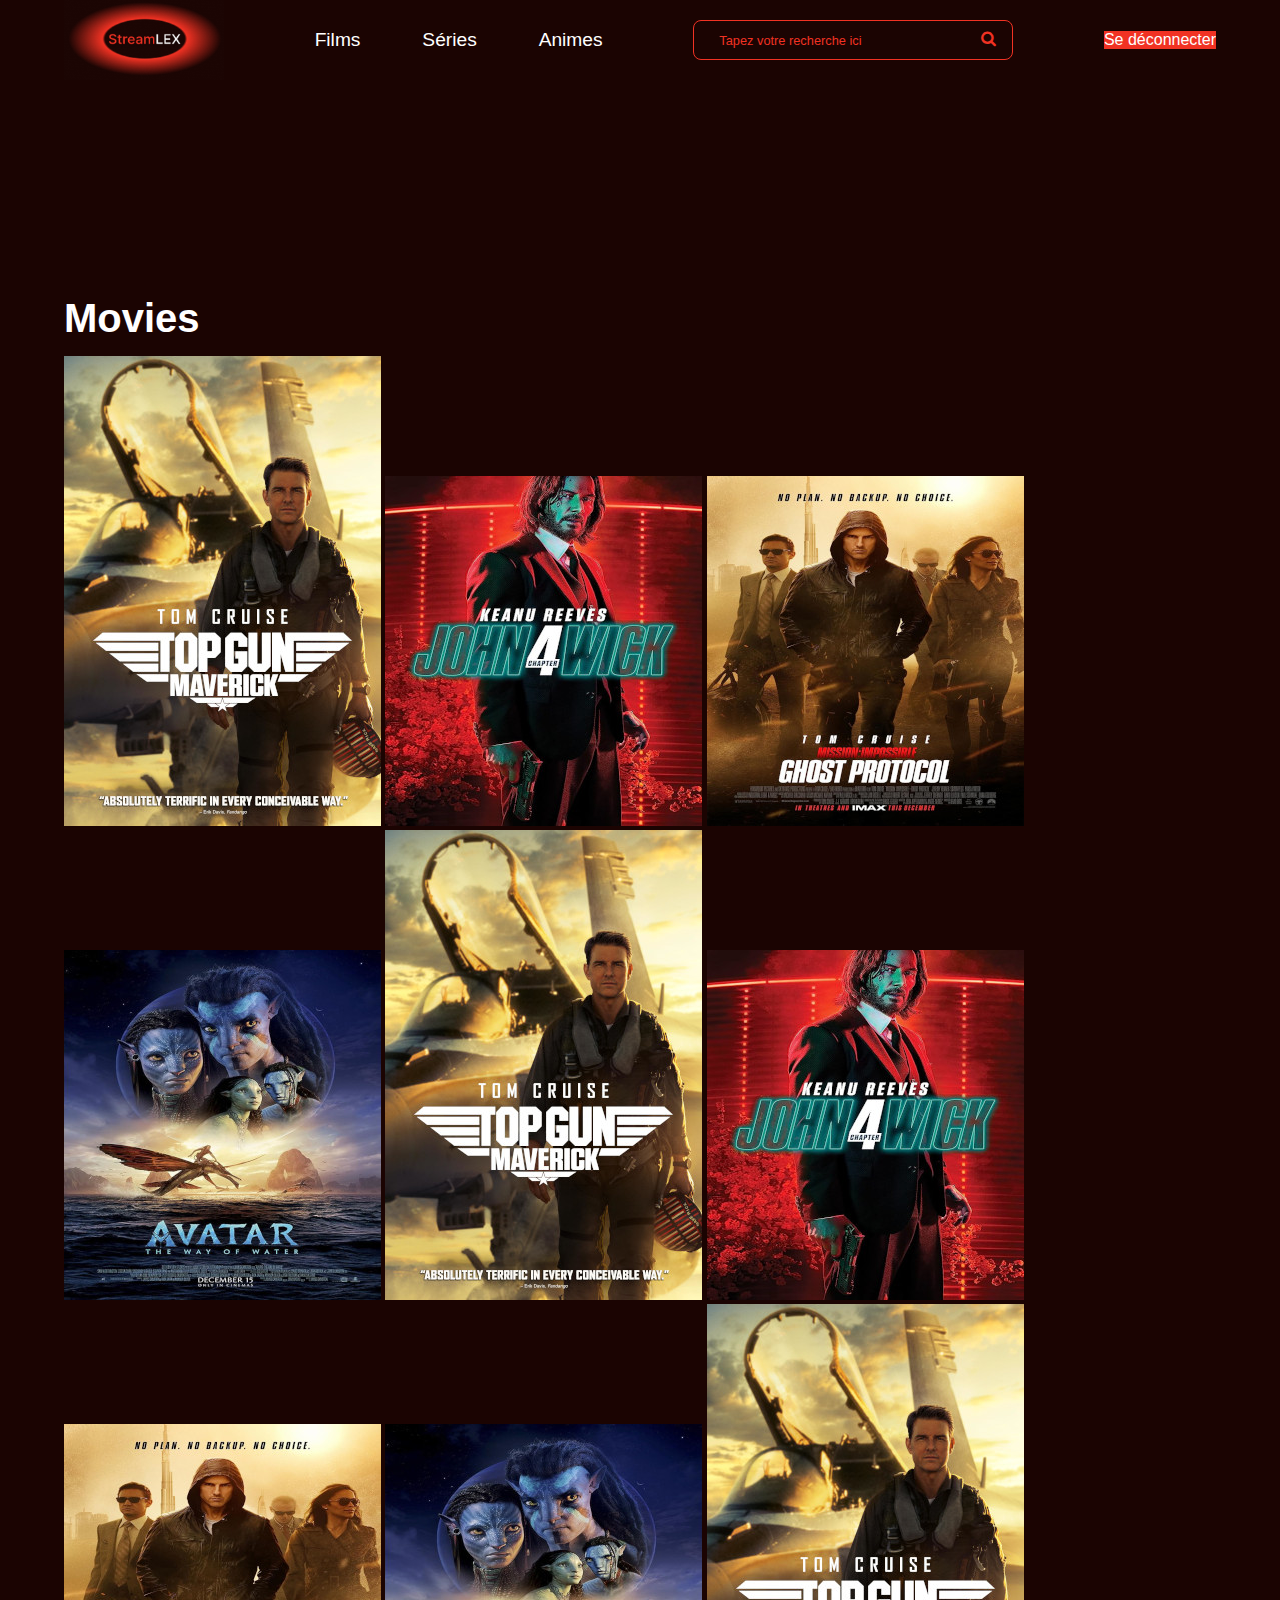
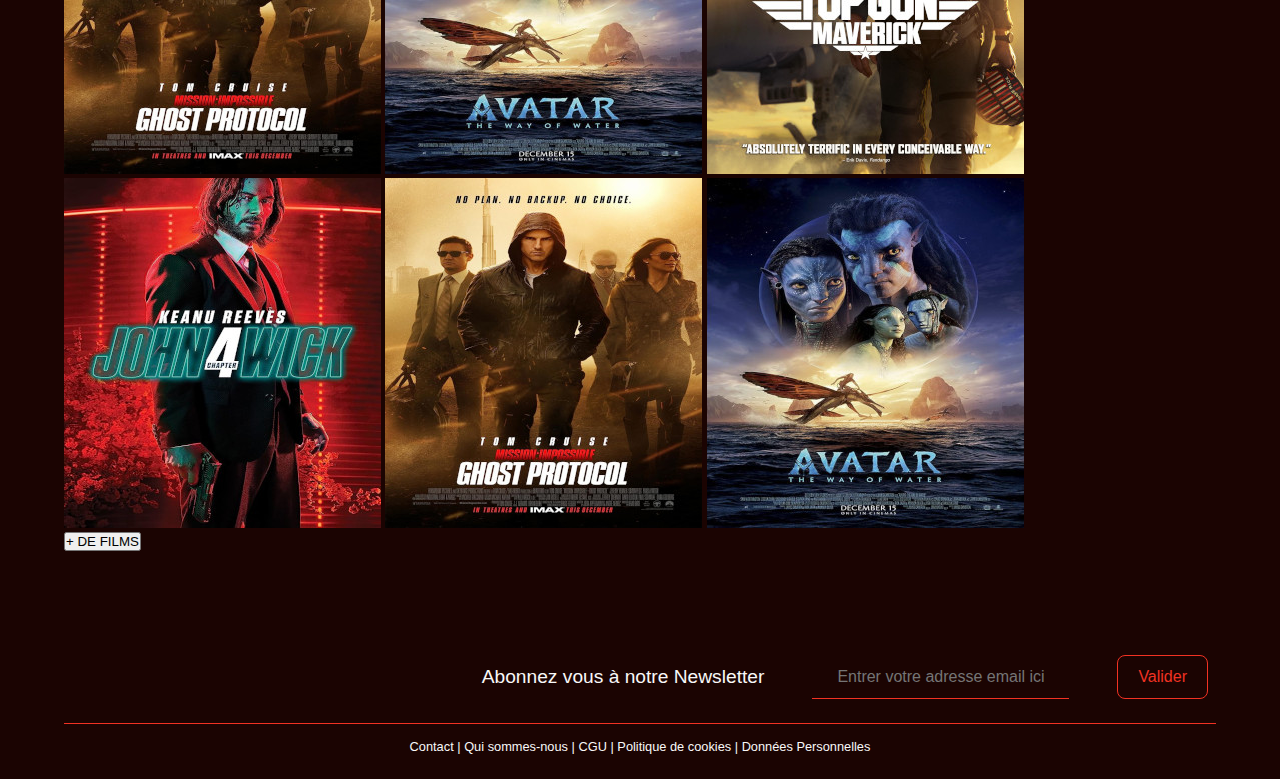
==== animes.html @ 14ee90f1 "page home and page home connected add - more pages to be added" ====
<!DOCTYPE html>
<html lang="en">
  <head>
    <meta charset="UTF-8" />
    <meta name="viewport" content="width=device-width, initial-scale=1.0" />
    <title>StreamLex - Films</title>
    <link rel="stylesheet" href="style.css" />
    <link
      rel="stylesheet"
      href="https://cdnjs.cloudflare.com/ajax/libs/font-awesome/4.7.0/css/font-awesome.min.css"
    />
  </head>
  <body>
    <div class="container">
      <header>
        <img src="images/logo.png" alt="logo" />

        <nav>
          <ul>
            <li class="active"><a href="movies.html">Films</a></li>
            <li><a href="series.html">Séries</a></li>
            <li><a href="animes.html">Animes</a></li>
          </ul>
        </nav>
        <div class="input-icons">
          <i class="fa fa-search icon"> </i>
          <input
            type="text"
            class="search"
            placeholder="Tapez votre recherche ici"
          />
        </div>

        <div class="buttons">
          <a href="index.html"
            ><input type="button" class="deconnexion" value="Se déconnecter"
          /></a>
        </div>
      </header>
      <section class="movie_streaming">
        <!-- <h1>
          <span class="color-orange">Ne regardez pas</span>
          <span class="color-white">seulement Plongez</span>
          <span class="color-orange">dans l'action</span>
        </h1> -->
        <!-- <video poster="./images/johnwick_mini.jpg" muted="" loop="infinitie" controls="controls" preload="none" src="videos/john.mp4">
        </video> -->
        <iframe width="100%" height="100%" src="https://www.youtube.com/embed/qEVUtrk8_B4?si=gLpEUrx3D8UXmzX2" title="YouTube video player" frameborder="0" allow="accelerometer; autoplay; clipboard-write; encrypted-media; gyroscope; picture-in-picture; web-share" allowfullscreen></iframe>
      </section>
      <section class="title_media">
        <h4>Movies</h4>
        <div class="medias_section">
        <img src="./images/topgun_mini.jpg" alt="Top Gun">
        <img src="./images/johnwick_mini.jpg" alt="John Wick">
        <img src="./images/missionimpo_mini.jpg" alt="Mission impossible">
        <img src="./images/avatar_mini.jpg" alt="Avatar">
          <img src="./images/topgun_mini.jpg" alt="Top Gun" />
          <img src="./images/johnwick_mini.jpg" alt="John Wick" />
          <img src="./images/missionimpo_mini.jpg" alt="Mission impossible" />
          <img src="./images/avatar_mini.jpg" alt="Avatar" />
          <!-- div to be loaded -->
          <img src="./images/topgun_mini.jpg" alt="Top Gun" class="none" />
          <img src="./images/johnwick_mini.jpg" alt="John Wick" class="none"/>
          <img src="./images/missionimpo_mini.jpg" alt="Mission impossible" class="none"/>
          <img src="./images/avatar_mini.jpg" alt="Avatar" class="none"/>
        </div>
        
      
        <div class="buttons_more_div">
          <input type="button" class="button_more" value="+ DE FILMS" />
        </div>
      </section>

      <footer>
        <div class="newsletter">
          <span>Abonnez vous à notre Newsletter</span>
          <input
            class="email"
            type="email"
            name="email"
            placeholder="Entrer votre adresse email ici"
          />
          <input class="valider" type="button" value="Valider" />
        </div>
        <div class="footer">
          <ul>
            <li><a href="#">Contact</a></li>
            |
            <li><a href="#">Qui sommes-nous</a></li>
            |
            <li><a href="#">CGU</a></li>
            |
            <li><a href="#">Politique de cookies</a></li>
            |
            <li><a href="#">Données Personnelles</a></li>
          </ul>
        </div>
      </footer>
    </div>
    <script src="./script.js"></script>
  </body>
</html>
---- style.css ----
*{
    box-sizing: border-box;
    margin: 0;
    padding: 0;
}

body{
    background-color: #1b0402;
    font-family: Arial, Helvetica, sans-serif;
}

.container{
    width: 90%;
    margin: 0 auto;
}

.color-orange{
    color: #F13223;
}
.color-white{
    color:#FFF;
}





/* SECTION HEADER START */

header{
    display: flex;
    justify-content: space-between;
    align-items: center;
    width: 100%;
    margin-bottom: 2rem;
}

header img{
   width: 160px;
   height: 80px;
}

nav ul{
    display: flex;
    justify-content: space-between;
    align-items: center;
    list-style-type: none;
    font-size: 1.2rem;
    font-family: Arial, Helvetica, sans-serif; 
    color: #FFF;
    width: 18rem;
}


nav a{
color: #FFF;
text-decoration: none;
}


.search{
    height: 2.5rem;
    width: 20rem;
    background-color: transparent;
    border:1px solid #F13223;
    border-radius: 8px;
    padding: 12px 25px;
    color: #F13223;
}


.search::placeholder{
    color: #F13223;
    font-size: 0.8rem;
  
}


.input-icons i {
    position: absolute;
}
 
.input-icons {
   
    display: flex;
   flex-direction: row-reverse;
   
}
 
.icon {
    padding: 10px;
    color: #F13223;
    min-width: 50px;
    text-align: center;
}

.buttons{
    display: flex;
    align-items: center;
    justify-content: space-between;
    
}

.buttons input {
    font-family: Arial, Helvetica, sans-serif;
    font-size: 1rem;
    color: #FFF;
    background-color: #F13223;
    border: none ;
    cursor: pointer ;

}
input:focus{
    outline: none;
}


.signup{
    padding: 12px 20px;
    margin-right: 0.5rem;
    border-radius: 8px;
  

}

.signin{
    padding: 12px 20px;
    border-radius:  8px;

}

/* SECTION HEADER END */

/* SECTION HERO START */

#hero{
    width: 100%;
    height: 28rem;
    background-color: #000;
    display: flex;
    justify-content: center;
    align-content: center;
    justify-items: center;
    align-items: center;
    font-size: 3rem;
    text-align: center;
    font-family: Arial, Helvetica, sans-serif;
    background-image: url("./images/");
    margin-bottom: 1.5rem;
    padding: 0 20px;
}

/* SECTION HERO END */

/* SECTION MEDIAS BOX START */

.title_media{
    margin: 30px 0;
}

.title_media h4{
    color:#FFF;
    font-family: Arial, Helvetica, sans-serif;
    font-size: 2.5rem;
    margin: 15px 0;
}
.medias{
    display: flex;
    justify-content: space-between;
    color: #FFF;
    flex-basis: content;
    height: 350px;
}

.medias div{
    background-color: aqua;
    width: 23%;
    height: 100%;
    border-radius: 8px;
}


/* SECTION MEDIAS BOX END */

footer{
    margin-top:40px auto ;

}
.footer{
margin: 0 auto;
display: flex;
justify-content: center;
border-top: 1px solid #F13223;
padding-top: 15px;
padding-bottom: 25px;
}

div.footer ul{
    color: #F8F8F8;
    font-size: 0.8rem;
    list-style-type: none;
    display: flex;
    justify-content: space-between;
    width: 40%;
}

.newsletter{
    display: flex;
    align-items: center;
    justify-content: flex-end;
    padding: 1.5rem 0;
    margin-top: 5rem;
    gap:3rem;
}

.newsletter span{
    font-family: Arial, Helvetica, sans-serif;
    font-size: 1.2rem;
    color: #F8F8F8;
}
input.email{
    font-family: Arial, Helvetica, sans-serif;
    font-size: 1rem;
    background:transparent ;
    border: 0 ;
    border-bottom: 1px solid #F13223;
    padding: 12px 25px;
    color: #F13223;
  
}

input.valider{
    font-family: Arial, Helvetica, sans-serif;
    font-size: 1rem;
    color: #F13223;
    background:transparent;
    border: none ;
    cursor: pointer ;
    padding: 12px 20px;
    margin-right: 0.5rem;
    border: 1px solid #F13223;
    border-radius: 8px;
}
input.valider:focus{
    outline: none;
}

footer a{
        color: #F8F8F8;
        text-decoration: none;
}
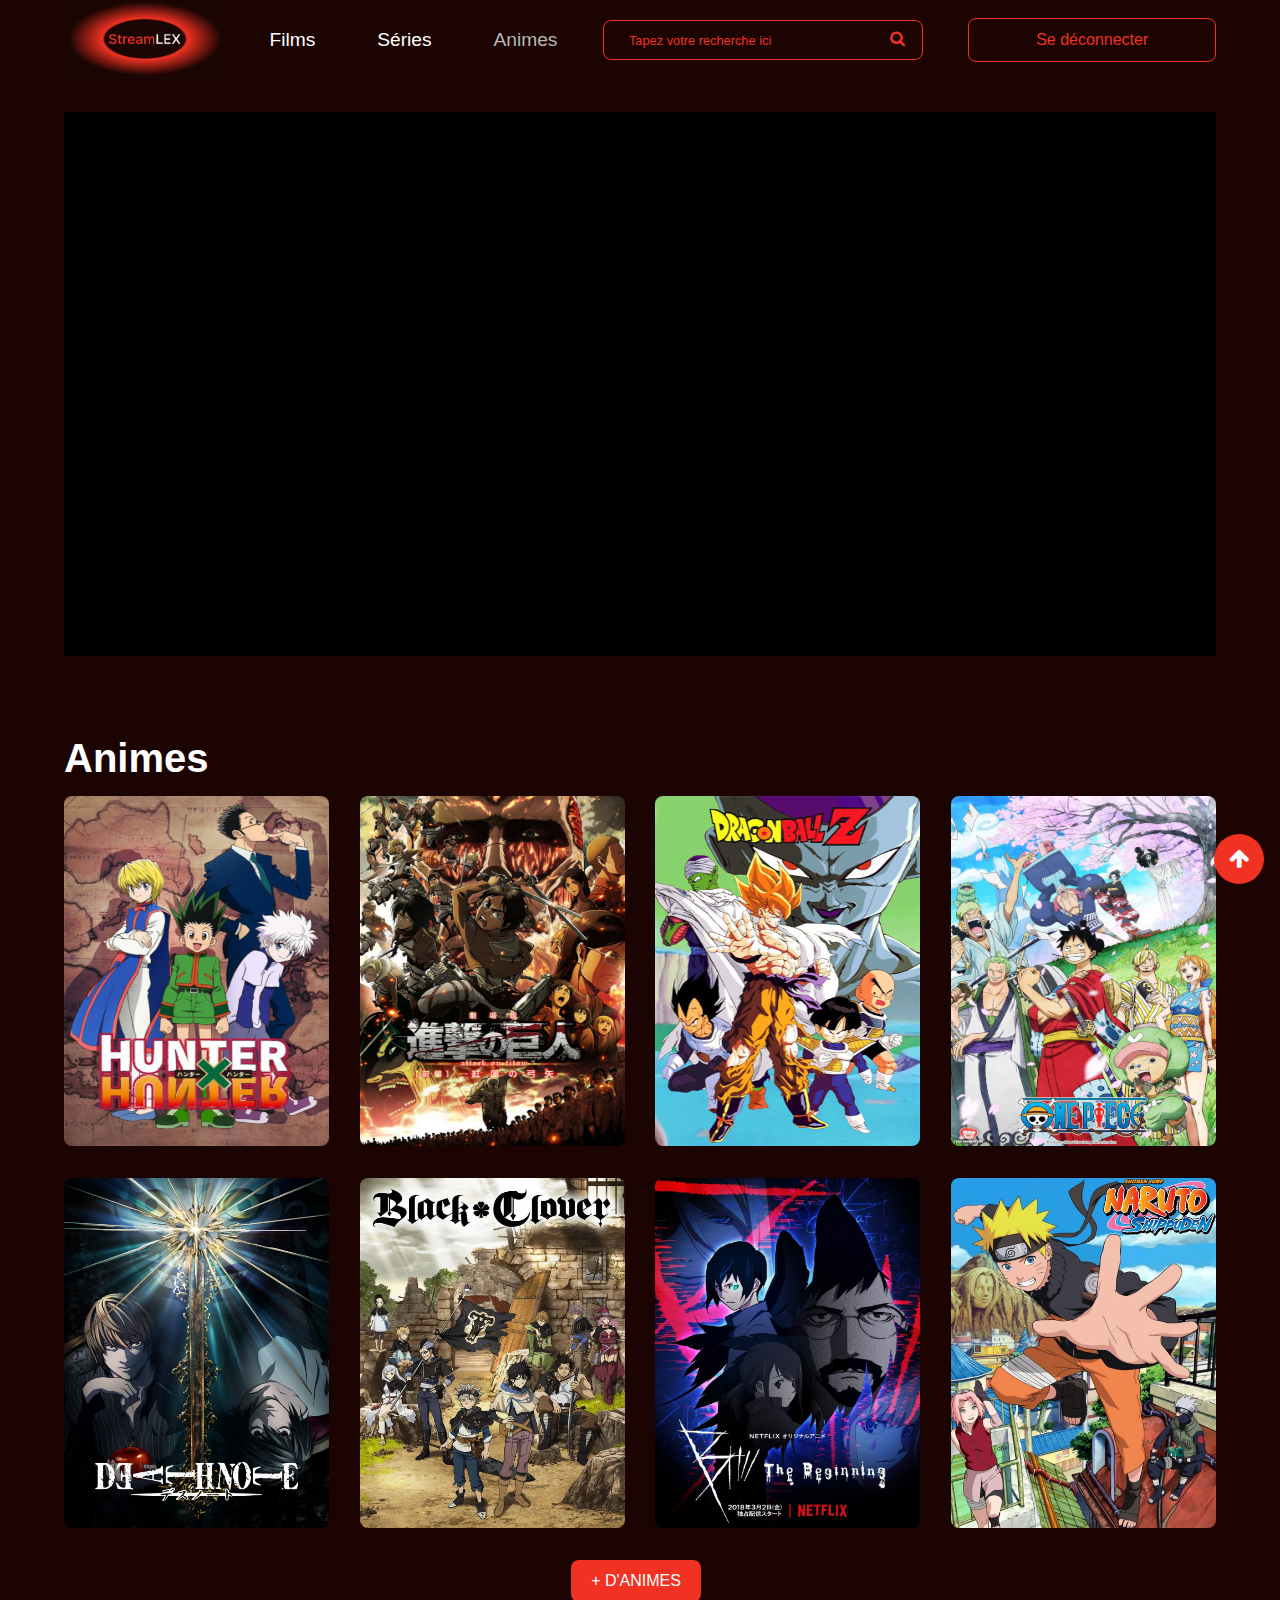
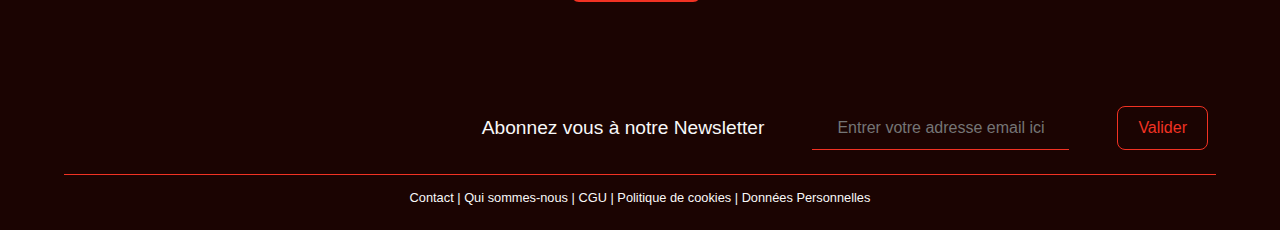
==== commit dc8e9185: "add page signup and all others page" ====
--- a/animes.html
+++ b/animes.html
@@ -3,7 +3,8 @@
   <head>
     <meta charset="UTF-8" />
     <meta name="viewport" content="width=device-width, initial-scale=1.0" />
-    <title>StreamLex - Films</title>
+    <title>StreamLex - Animes</title>
+    <link rel="shortcut icon" href="./images/favicon.ico" type="image/x-icon">
     <link rel="stylesheet" href="style.css" />
     <link
       rel="stylesheet"
@@ -17,9 +18,9 @@
 
         <nav>
           <ul>
-            <li class="active"><a href="movies.html">Films</a></li>
+            <li ><a href="movies.html">Films</a></li>
             <li><a href="series.html">Séries</a></li>
-            <li><a href="animes.html">Animes</a></li>
+            <li class="active"><a href="animes.html">Animes</a></li>
           </ul>
         </nav>
         <div class="input-icons">
@@ -38,36 +39,29 @@
         </div>
       </header>
       <section class="movie_streaming">
-        <!-- <h1>
-          <span class="color-orange">Ne regardez pas</span>
-          <span class="color-white">seulement Plongez</span>
-          <span class="color-orange">dans l'action</span>
-        </h1> -->
-        <!-- <video poster="./images/johnwick_mini.jpg" muted="" loop="infinitie" controls="controls" preload="none" src="videos/john.mp4">
-        </video> -->
-        <iframe width="100%" height="100%" src="https://www.youtube.com/embed/qEVUtrk8_B4?si=gLpEUrx3D8UXmzX2" title="YouTube video player" frameborder="0" allow="accelerometer; autoplay; clipboard-write; encrypted-media; gyroscope; picture-in-picture; web-share" allowfullscreen></iframe>
+        <iframe width="100%" height="100%" src="https://www.youtube.com/embed/cMR96dizB20?si=QZSq_dbZOt3KunGF" title="YouTube video player" frameborder="0" allow="accelerometer; autoplay; clipboard-write; encrypted-media; gyroscope; picture-in-picture; web-share" allowfullscreen></iframe>
       </section>
       <section class="title_media">
-        <h4>Movies</h4>
+        <h4>Animes</h4>
         <div class="medias_section">
-        <img src="./images/topgun_mini.jpg" alt="Top Gun">
-        <img src="./images/johnwick_mini.jpg" alt="John Wick">
-        <img src="./images/missionimpo_mini.jpg" alt="Mission impossible">
-        <img src="./images/avatar_mini.jpg" alt="Avatar">
-          <img src="./images/topgun_mini.jpg" alt="Top Gun" />
-          <img src="./images/johnwick_mini.jpg" alt="John Wick" />
-          <img src="./images/missionimpo_mini.jpg" alt="Mission impossible" />
-          <img src="./images/avatar_mini.jpg" alt="Avatar" />
+          <img src="./images/hunter_anime_mini.jpg" alt="Hunter X Hunter" title="Hunter X Hunter">
+          <img src="./images/attacktitan_anime_mini.jpg" alt="Attack Titans" title="Attack Titans">
+          <img src="./images/dragon_anime_mini.jpg" alt="Dragon Ball Z" title="Dragon Ball Z">
+          <img src="./images/onepiece_anime_mini.jpg" alt="One Piece" title="One Piece">
+          <img src="./images/deathnote.jpg" alt="Top Gun" title="Death Note"/>
+          <img src="./images/blackcover.jpg" alt="John Wick" title="Black Cover" />
+          <img src="./images/beginning.jpg" alt="Mission impossible" title="The Beginning" />
+          <img src="./images/shippuden.jpg" alt="Avatar" title="Naruto Shippuden" />
           <!-- div to be loaded -->
-          <img src="./images/topgun_mini.jpg" alt="Top Gun" class="none" />
-          <img src="./images/johnwick_mini.jpg" alt="John Wick" class="none"/>
-          <img src="./images/missionimpo_mini.jpg" alt="Mission impossible" class="none"/>
-          <img src="./images/avatar_mini.jpg" alt="Avatar" class="none"/>
+          <img src="./images/dbsuper.jpg" alt="Dragon Ball Super" class="none"  title="Dragon Ball Super" />
+          <img src="./images/spirited_way.jpg" alt="Spirited Away" class="none" title="Spirited Away" />
+          <img src="./images/bleach.jpg" alt="Bleach" class="none" title="Bleach" />
+          <img src="./images/metal.jpg" alt="Full Metal Alchimist" class="none" title="Full Metal Alchimist" />
         </div>
         
       
         <div class="buttons_more_div">
-          <input type="button" class="button_more" value="+ DE FILMS" />
+          <input type="button" class="button_more" value="+ D'ANIMES" />
         </div>
       </section>
 
@@ -96,6 +90,9 @@
           </ul>
         </div>
       </footer>
+      <div class="scroll">
+        <a href="#"><i class="fa fa-arrow-up"></i></a>
+    </div>
     </div>
     <script src="./script.js"></script>
   </body>
--- a/style.css
+++ b/style.css
@@ -1,251 +1,420 @@
-*{
-    box-sizing: border-box;
-    margin: 0;
-    padding: 0;
-}
-
-body{
-    background-color: #1b0402;
-    font-family: Arial, Helvetica, sans-serif;
-}
-
-.container{
-    width: 90%;
-    margin: 0 auto;
-}
-
-.color-orange{
-    color: #F13223;
-}
-.color-white{
-    color:#FFF;
-}
-
-
-
-
+* {
+  box-sizing: border-box;
+  margin: 0;
+  padding: 0;
+}
+
+body {
+  background-color: #1b0402;
+  font-family: Arial, Helvetica, sans-serif;
+}
+
+.container {
+  width: 90%;
+  margin: 0 auto;
+}
+
+.color-orange {
+  color: #f13223;
+}
+.color-white {
+  color: #fff;
+}
+
+.color-dark {
+  #1b0402;
+}
 
 /* SECTION HEADER START */
 
-header{
-    display: flex;
-    justify-content: space-between;
-    align-items: center;
-    width: 100%;
-    margin-bottom: 2rem;
-}
-
-header img{
-   width: 160px;
-   height: 80px;
-}
-
-nav ul{
-    display: flex;
-    justify-content: space-between;
-    align-items: center;
-    list-style-type: none;
-    font-size: 1.2rem;
-    font-family: Arial, Helvetica, sans-serif; 
-    color: #FFF;
-    width: 18rem;
-}
-
-
-nav a{
-color: #FFF;
-text-decoration: none;
-}
-
-
-.search{
-    height: 2.5rem;
-    width: 20rem;
-    background-color: transparent;
-    border:1px solid #F13223;
-    border-radius: 8px;
-    padding: 12px 25px;
-    color: #F13223;
-}
-
-
-.search::placeholder{
-    color: #F13223;
-    font-size: 0.8rem;
-  
-}
-
+header {
+  display: flex;
+  justify-content: space-between;
+  align-items: center;
+  width: 100%;
+  margin-bottom: 2rem;
+}
+
+header img {
+  width: 160px;
+  height: 80px;
+}
+
+nav ul {
+  display: flex;
+  justify-content: space-between;
+  align-items: center;
+  list-style-type: none;
+  font-size: 1.2rem;
+  font-family: Arial, Helvetica, sans-serif;
+  color: #fff;
+  width: 18rem;
+}
+
+nav a:link {
+  color: #fff;
+  text-decoration: none;
+}
+nav a:visited {
+    color: #fff;
+    text-decoration: none;
+  }
+
+.search {
+  height: 2.5rem;
+  width: 20rem;
+  background-color: transparent;
+  border: 1px solid #f13223;
+  border-radius: 8px;
+  padding: 12px 25px;
+  color: #f13223;
+}
+
+.search::placeholder {
+  color: #f13223;
+  font-size: 0.8rem;
+}
 
 .input-icons i {
-    position: absolute;
-}
- 
+  position: absolute;
+}
+
 .input-icons {
-   
-    display: flex;
-   flex-direction: row-reverse;
-   
-}
- 
+  display: flex;
+  flex-direction: row-reverse;
+}
+
 .icon {
-    padding: 10px;
-    color: #F13223;
-    min-width: 50px;
-    text-align: center;
-}
-
-.buttons{
+  padding: 10px;
+  color: #f13223;
+  min-width: 50px;
+  text-align: center;
+}
+
+.buttons {
+  display: flex;
+  align-items: center;
+  justify-content: space-between;
+}
+
+.buttons input {
+  font-family: Arial, Helvetica, sans-serif;
+  font-size: 1rem;
+  color: #fff;
+  background-color: #f13223;
+  border: none;
+  cursor: pointer;
+}
+input:focus {
+  outline: none;
+}
+
+.signup {
+  padding: 12px 20px;
+  margin-right: 0.5rem;
+  border-radius: 8px;
+}
+
+.buttons_more_div {
     display: flex;
     align-items: center;
-    justify-content: space-between;
-    
-}
-
-.buttons input {
+    justify-content: center;
+  }
+  .buttons_more_div input {
     font-family: Arial, Helvetica, sans-serif;
     font-size: 1rem;
-    color: #FFF;
-    background-color: #F13223;
-    border: none ;
-    cursor: pointer ;
-
-}
-input:focus{
-    outline: none;
-}
-
-
-.signup{
+    color: #fff;
+    background-color: #f13223;
+    border: none;
+    cursor: pointer;
+  }
+
+.button_more {
     padding: 12px 20px;
     margin-right: 0.5rem;
     border-radius: 8px;
-  
-
-}
-
-.signin{
+  }
+
+ 
+
+.signin {
+  padding: 12px 20px;
+  border-radius: 8px;
+}
+
+input.deconnexion {
+    font-family: Arial, Helvetica, sans-serif;
+    font-size: 1rem;
+    color: #f13223;
+    background: transparent;
+    border: none;
+    cursor: pointer;
     padding: 12px 20px;
-    border-radius:  8px;
-
-}
+    width: 15.47rem;
+    border: 1px solid #f13223;
+    border-radius: 8px;
+  }
+  input.deconnexion:focus {
+    outline: none;
+  }
+
+  li.active a{
+    color: #B8B8B8;
+  }
+
 
 /* SECTION HEADER END */
 
 /* SECTION HERO START */
 
-#hero{
-    width: 100%;
-    height: 28rem;
-    background-color: #000;
-    display: flex;
-    justify-content: center;
-    align-content: center;
-    justify-items: center;
-    align-items: center;
-    font-size: 3rem;
-    text-align: center;
-    font-family: Arial, Helvetica, sans-serif;
-    background-image: url("./images/");
-    margin-bottom: 1.5rem;
-    padding: 0 20px;
+#hero {
+  width: 100%;
+  height: 28rem;
+  background-color: #000;
+  display: flex;
+  justify-content: center;
+  align-content: center;
+  justify-items: center;
+  align-items: center;
+  font-size: 3rem;
+  text-align: center;
+  font-family: Arial, Helvetica, sans-serif;
+  background-image: url("./images/slider.png");
+  margin-bottom: 5rem;
+  padding: 0 5rem;
+  background-repeat: no-repeat;
 }
 
 /* SECTION HERO END */
 
 /* SECTION MEDIAS BOX START */
 
-.title_media{
-    margin: 30px 0;
-}
-
-.title_media h4{
-    color:#FFF;
-    font-family: Arial, Helvetica, sans-serif;
-    font-size: 2.5rem;
-    margin: 15px 0;
-}
-.medias{
+.title_media {
+  margin: 30px 0;
+}
+
+.title_media h4 {
+  color: #fff;
+  font-family: Arial, Helvetica, sans-serif;
+  font-size: 2.5rem;
+  margin: 15px 0;
+}
+
+
+.medias_section {
     display: flex;
     justify-content: space-between;
+    color: #fff;
+    flex-basis: content;
+    flex-wrap: wrap;
+    
+  }
+  
+ 
+  .medias_section img {
+    margin-bottom: 2rem;
+    background-color: bisque;
+    width: 23%;
+    height: 350px;
+    border-radius: 8px;
+  }
+
+  .medias_section img.none {
+    display: none;
+  }
+
+
+
+footer {
+  margin-top: 40px auto;
+}
+.footer {
+  margin: 0 auto;
+  display: flex;
+  justify-content: center;
+  border-top: 1px solid #f13223;
+  padding-top: 15px;
+  padding-bottom: 25px;
+}
+
+div.footer ul {
+  color: #f8f8f8;
+  font-size: 0.8rem;
+  list-style-type: none;
+  display: flex;
+  justify-content: space-between;
+  width: 40%;
+}
+
+.newsletter {
+  display: flex;
+  align-items: center;
+  justify-content: flex-end;
+  padding: 1.5rem 0;
+  margin-top: 5rem;
+  gap: 3rem;
+}
+
+.newsletter span {
+  font-family: Arial, Helvetica, sans-serif;
+  font-size: 1.2rem;
+  color: #f8f8f8;
+}
+input.email {
+  font-family: Arial, Helvetica, sans-serif;
+  font-size: 1rem;
+  background: transparent;
+  border: 0;
+  border-bottom: 1px solid #f13223;
+  padding: 12px 25px;
+  color: #f13223;
+}
+
+input.valider {
+  font-family: Arial, Helvetica, sans-serif;
+  font-size: 1rem;
+  color: #f13223;
+  background: transparent;
+  border: none;
+  cursor: pointer;
+  padding: 12px 20px;
+  margin-right: 0.5rem;
+  border: 1px solid #f13223;
+  border-radius: 8px;
+}
+input.valider:focus {
+  outline: none;
+}
+
+footer a {
+  color: #f8f8f8;
+  text-decoration: none;
+}
+
+.movie_streaming{
+        width: 100%;
+        height: 34rem;
+        background-color: #000;
+        display: flex;
+        justify-content: center;
+        align-content: center;
+        justify-items: center;
+        align-items: center;
+        font-size: 3rem;
+        text-align: center;
+        font-family: Arial, Helvetica, sans-serif;
+        
+        margin-bottom: 5rem;
+        padding: 0 5rem;
+        background-repeat: no-repeat;
+}
+
+.scroll {
+    position: fixed;
+    width: 50px;
+    height: 50px;
+    background: #f13223;;
+    border-radius: 50px;
+    bottom: 1rem;
+    right: 1rem;
+    text-decoration: none;
+    font-size: 22px;
+    line-height: 50px;
+    text-align: center;
+    
+  }
+  .scroll i {
     color: #FFF;
-    flex-basis: content;
-    height: 350px;
-}
-
-.medias div{
-    background-color: aqua;
-    width: 23%;
-    height: 100%;
-    border-radius: 8px;
-}
-
-
-/* SECTION MEDIAS BOX END */
-
-footer{
-    margin-top:40px auto ;
-
-}
-.footer{
-margin: 0 auto;
-display: flex;
-justify-content: center;
-border-top: 1px solid #F13223;
-padding-top: 15px;
-padding-bottom: 25px;
-}
-
-div.footer ul{
-    color: #F8F8F8;
-    font-size: 0.8rem;
-    list-style-type: none;
+  }
+
+  .title_and_buttons_more_div{
     display: flex;
     justify-content: space-between;
-    width: 40%;
-}
-
-.newsletter{
-    display: flex;
-    align-items: center;
-    justify-content: flex-end;
-    padding: 1.5rem 0;
-    margin-top: 5rem;
-    gap:3rem;
-}
-
-.newsletter span{
-    font-family: Arial, Helvetica, sans-serif;
-    font-size: 1.2rem;
-    color: #F8F8F8;
-}
-input.email{
-    font-family: Arial, Helvetica, sans-serif;
-    font-size: 1rem;
-    background:transparent ;
-    border: 0 ;
-    border-bottom: 1px solid #F13223;
-    padding: 12px 25px;
-    color: #F13223;
+  }
+
+  /* FORM SIGNUP */
+
+.form{
+  display: flex;
+  align-content: center;
+  justify-content: center;
   
 }
 
-input.valider{
-    font-family: Arial, Helvetica, sans-serif;
-    font-size: 1rem;
-    color: #F13223;
-    background:transparent;
-    border: none ;
-    cursor: pointer ;
-    padding: 12px 20px;
-    margin-right: 0.5rem;
-    border: 1px solid #F13223;
-    border-radius: 8px;
-}
-input.valider:focus{
-    outline: none;
-}
-
-footer a{
-        color: #F8F8F8;
-        text-decoration: none;
-}
+.logo_signup{
+  margin: 0  auto;
+ display: flex;
+ justify-content: center;
+}
+
+form.signup{
+  display: flex;
+  flex-direction: column;
+  align-items: center;
+  justify-content: space-between;
+  /* margin-top: 5rem; */
+    margin-top: 2rem;
+  gap: 2rem;
+  background-color: #FFF;
+  color
+}
+
+form.signup h2{
+  color: #1b0402;
+}
+
+.google_signup{
+  display: flex;
+  color: #fff;
+  gap: 0.2rem;
+  border: 1px solid #B8B8B8;
+  padding: 0.5rem;
+  width: 20rem;
+  justify-content: center;
+}
+.google_signup img{
+  width: 24px;
+  height: 24px;
+}
+.google_signup p{
+  padding-top: 0.3rem;
+  color: #B8B8B8;
+}
+
+
+
+.signup input {
+  height: 2.5rem;
+  width: 20rem;
+  background-color: transparent;
+  /* border: 1px solid #f13223; */
+  border:1px solid #1b0402;
+  border: 1px solid #B8B8B8;
+  /* border-radius: 8px; */
+  padding: 12px 25px;
+  /* color: #f13223; */
+  color: #1b0402;
+  
+}
+
+.signup input::placeholder {
+  /* color: #f13223; */
+  color: #1b0402;
+
+  font-size: 0.8rem;
+  text-align: center;
+}
+
+input.inscrire {
+  font-family: Arial, Helvetica, sans-serif;
+  font-size: 1rem;
+  color: #FFF ;
+  background: transparent;
+  background-color: #1b0402;
+  border: none;
+  cursor: pointer;
+ padding-top: 0.6rem;
+ padding-bottom: 1rem;
+  border:1px solid #1b0402;
+  /* border-radius: 8px; */
+}
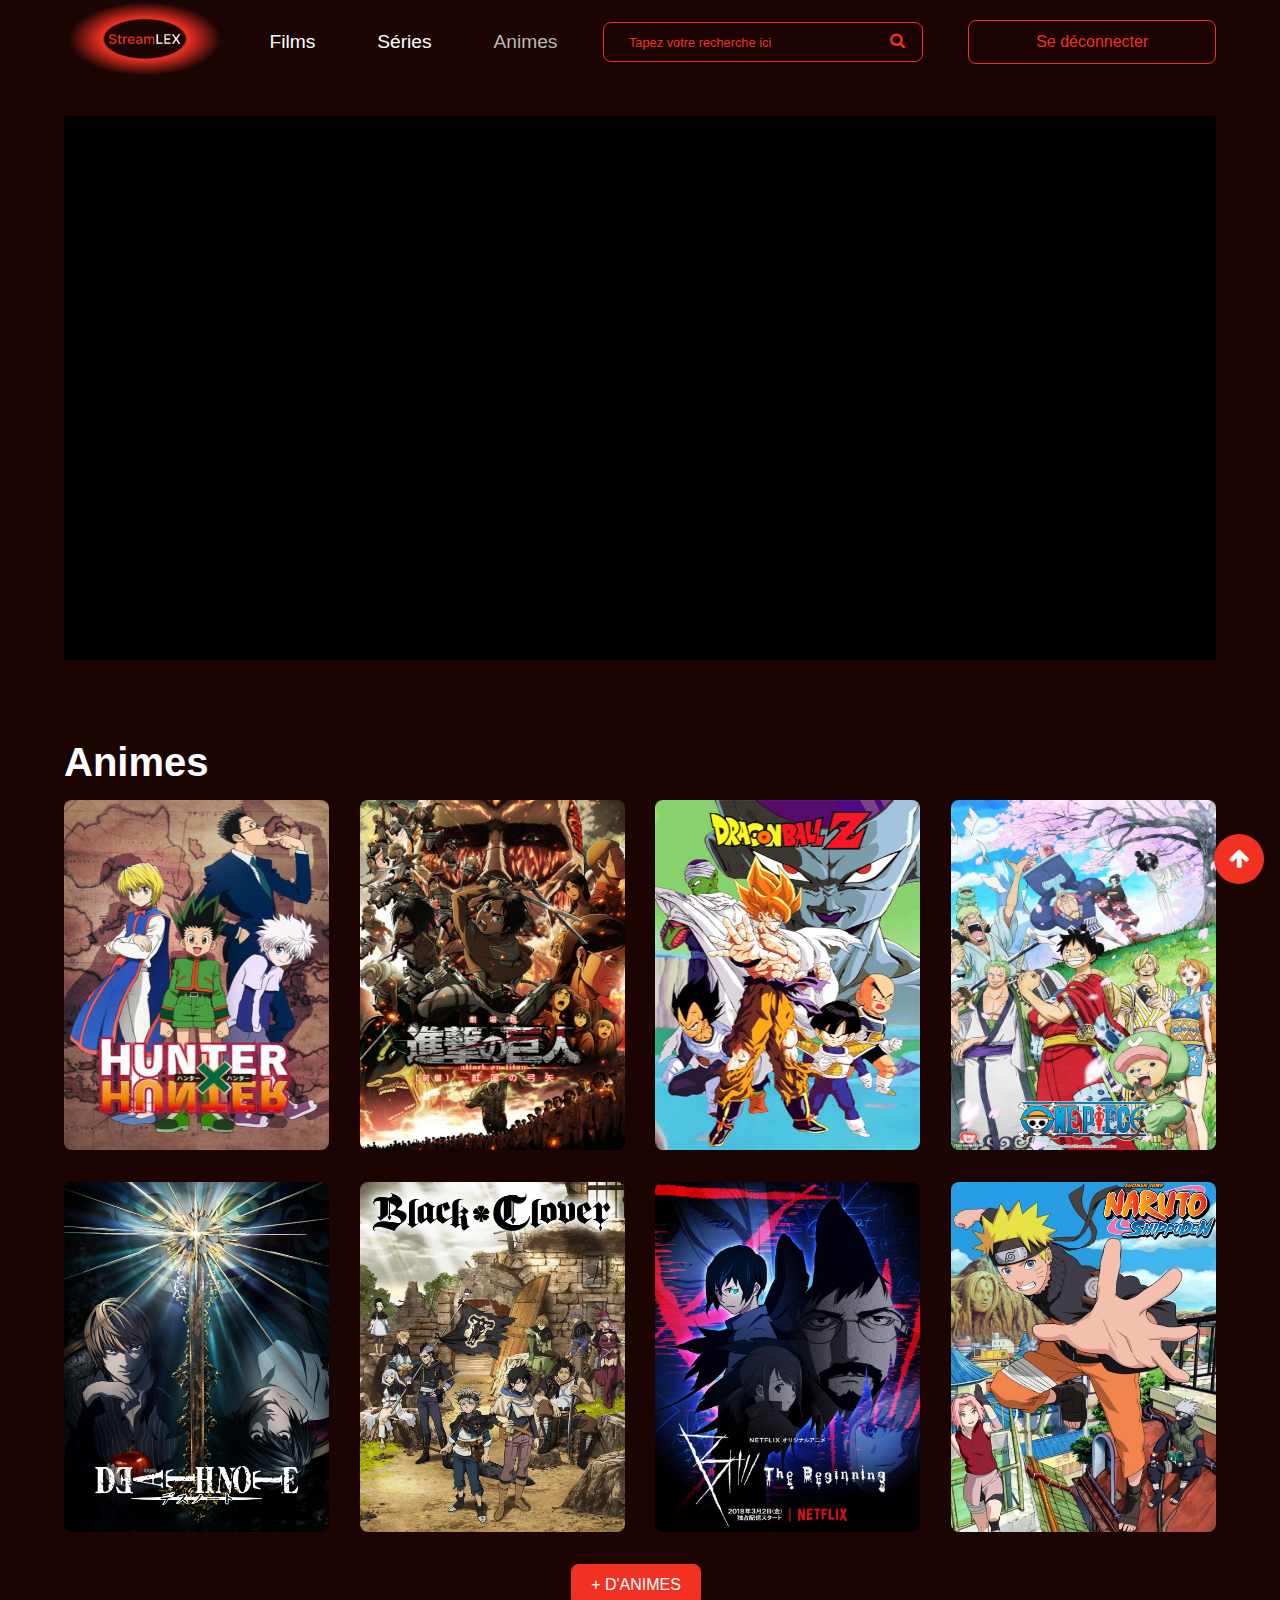
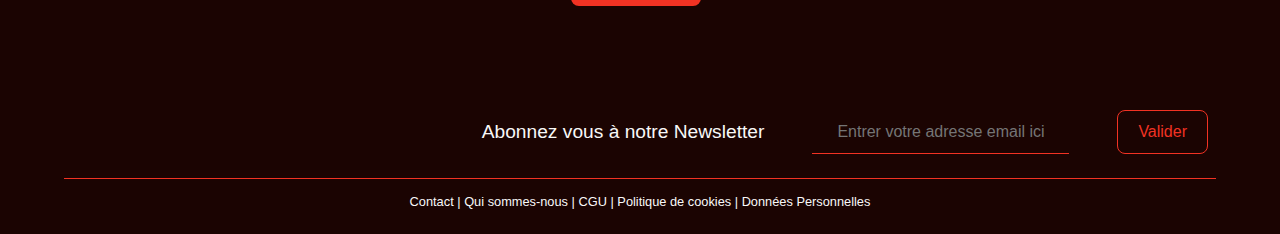
==== commit 3457d2aa: "add form signup and signin and fix some bugs" ====
--- a/animes.html
+++ b/animes.html
@@ -14,7 +14,7 @@
   <body>
     <div class="container">
       <header>
-        <img src="images/logo.png" alt="logo" />
+        <a href="index.html"><img src="images/logo.png" alt="logo" title="Cliquez pour revenir à l'accueil"></a>
 
         <nav>
           <ul>
--- a/style.css
+++ b/style.css
@@ -3,6 +3,8 @@
   margin: 0;
   padding: 0;
 }
+
+
 
 body {
   background-color: #1b0402;
@@ -381,6 +383,11 @@
   color: #B8B8B8;
 }
 
+.google_signup a{
+  color: #B8B8B8;
+  text-decoration: none;
+}
+
 
 
 .signup input {
@@ -418,3 +425,17 @@
   border:1px solid #1b0402;
   /* border-radius: 8px; */
 }
+
+input.connexion {
+  font-family: Arial, Helvetica, sans-serif;
+  font-size: 1rem;
+  color: #FFF ;
+  background: transparent;
+  background-color: #1b0402;
+  border: none;
+  cursor: pointer;
+ padding-top: 0.6rem;
+ padding-bottom: 1rem;
+  border:1px solid #1b0402;
+  /* border-radius: 8px; */
+}
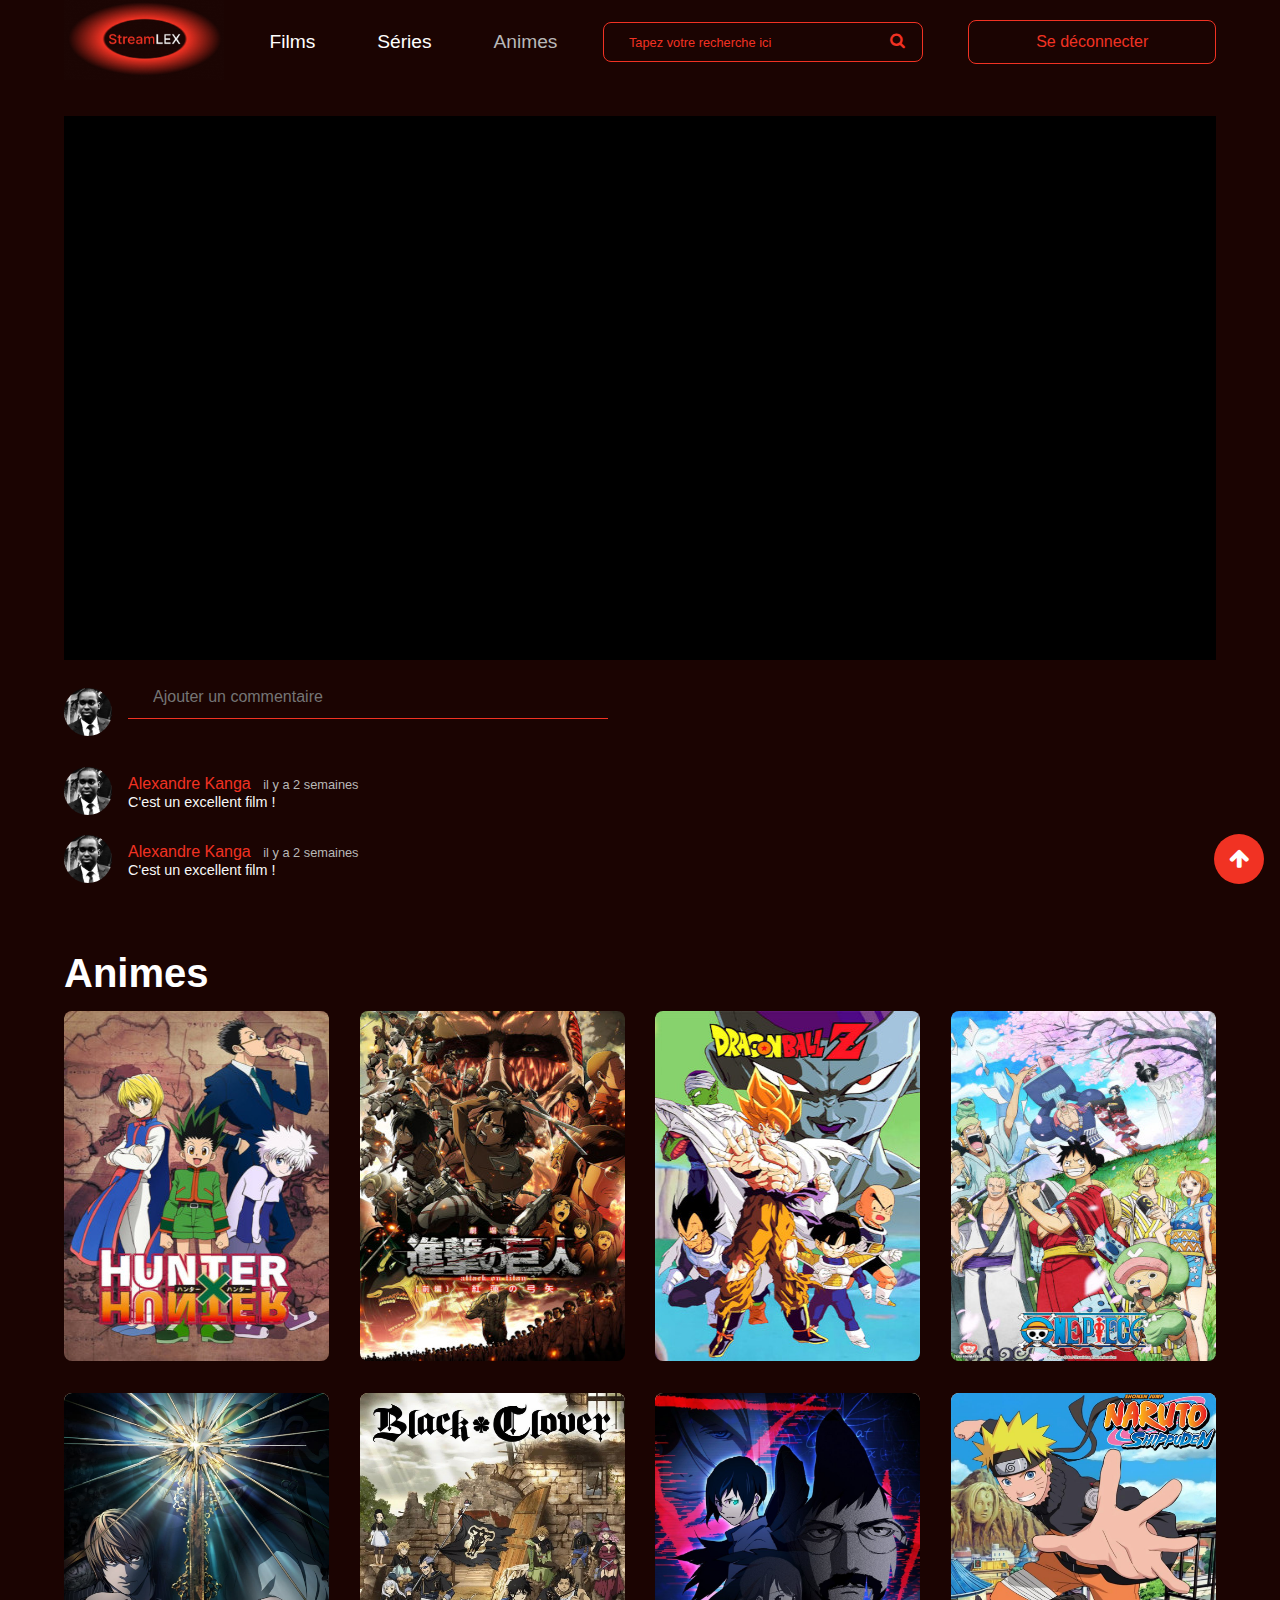
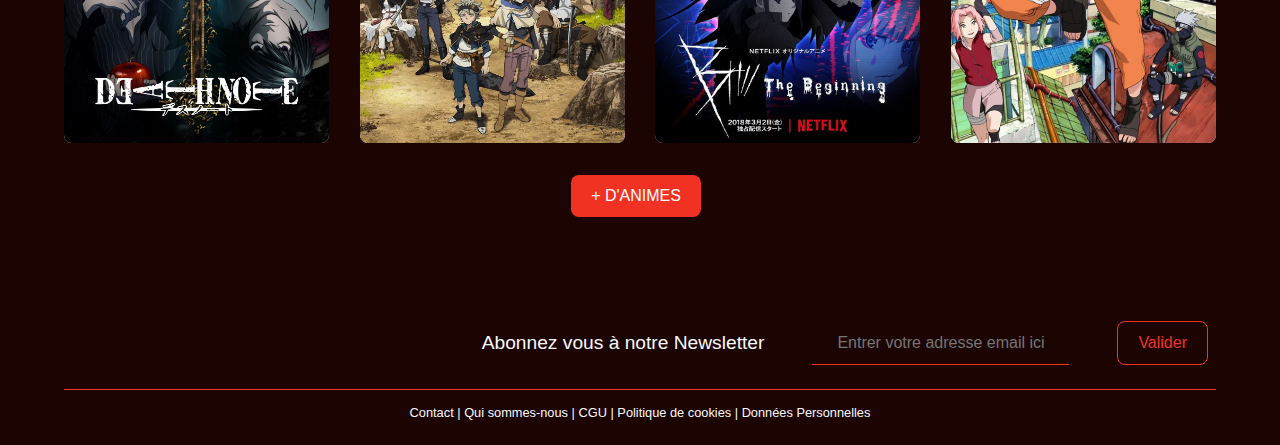
==== commit b1123a4b: "add section comment" ====
--- a/animes.html
+++ b/animes.html
@@ -41,6 +41,33 @@
       <section class="movie_streaming">
         <iframe width="100%" height="100%" src="https://www.youtube.com/embed/cMR96dizB20?si=QZSq_dbZOt3KunGF" title="YouTube video player" frameborder="0" allow="accelerometer; autoplay; clipboard-write; encrypted-media; gyroscope; picture-in-picture; web-share" allowfullscreen></iframe>
       </section>
+      <section class="commentaires">
+        <div class="commentaire">
+          <div><img src="./images/profil1.jpg" alt=""></div>
+          <input
+            class="email_commentaire"
+            type="email"
+            name="email"
+            placeholder="Ajouter un commentaire"
+          />
+        </div>
+       <!-- comments goes here -->
+        <div class="commentaire">
+          <div><img src="./images/profil1.jpg" alt="profil picture"></div>
+          <div>
+            Alexandre Kanga <span class="date_comment">il y a 2 semaines</span><br>
+            <span class="comment">C'est un excellent film !</span>
+          </div>
+        </div>
+        <div class="commentaire">
+          <div><img src="./images/profil1.jpg" alt="profil picture"></div>
+          <div>
+            Alexandre Kanga <span class="date_comment">il y a 2 semaines</span><br>
+            <span class="comment">C'est un excellent film !</span>
+          </div>
+        </div>
+      </section>
+      <!-- end section comments -->
       <section class="title_media">
         <h4>Animes</h4>
         <div class="medias_section">
--- a/style.css
+++ b/style.css
@@ -305,8 +305,8 @@
         font-size: 3rem;
         text-align: center;
         font-family: Arial, Helvetica, sans-serif;
-        
-        margin-bottom: 5rem;
+/*         
+        margin-bottom: 5rem; */
         padding: 0 5rem;
         background-repeat: no-repeat;
 }
@@ -388,6 +388,15 @@
   text-decoration: none;
 }
 
+.google_signup_conditions p{
+  display: flex;
+  color: #B8B8B8;
+  padding: 0.1rem;
+  width: 22rem;
+  justify-content: center;
+  font-size: 0.6rem;
+}
+
 
 
 .signup input {
@@ -439,3 +448,74 @@
   border:1px solid #1b0402;
   /* border-radius: 8px; */
 }
+
+
+/* Formulaire de commentaire */
+
+.commentaires {
+  margin-bottom: 4rem;
+}
+
+.commentaire {
+  display: flex;
+  align-items: center;
+  justify-content: flex-start;
+  
+  margin-top: 1rem;
+  gap: 1rem;
+  margin-bottom: 1rem;
+}
+
+.commentaire span.date_comment {
+  font-family: Arial, Helvetica, sans-serif;
+  font-size: 0.8rem;
+  color: #B8B8B8;
+  padding-left: 0.5rem;
+}
+
+.commentaire span.comment {
+  font-family: Arial, Helvetica, sans-serif;
+  font-size: 0.9rem;
+  color: #F8F8F8;
+  padding-left:;
+}
+
+.commentaire div {
+  font-family: Arial, Helvetica, sans-serif;
+  font-size: 1rem;
+  color: #f13223;
+}
+
+.commentaire img{
+  border-radius: 50%;
+  width: 3rem;
+  height: 3rem;
+}
+
+input.email_commentaire {
+  font-family: Arial, Helvetica, sans-serif;
+  font-size: 1rem;
+  background: transparent;
+  border: 0;
+  border-bottom: 1px solid #f13223;
+  padding: 12px 25px;
+  margin-bottom: 2rem;
+  color: #f13223;
+  width: 30rem;
+}
+
+input.valider {
+  font-family: Arial, Helvetica, sans-serif;
+  font-size: 1rem;
+  color: #f13223;
+  background: transparent;
+  border: none;
+  cursor: pointer;
+  padding: 12px 20px;
+  margin-right: 0.5rem;
+  border: 1px solid #f13223;
+  border-radius: 8px;
+}
+input.valider:focus {
+  outline: none;
+}
